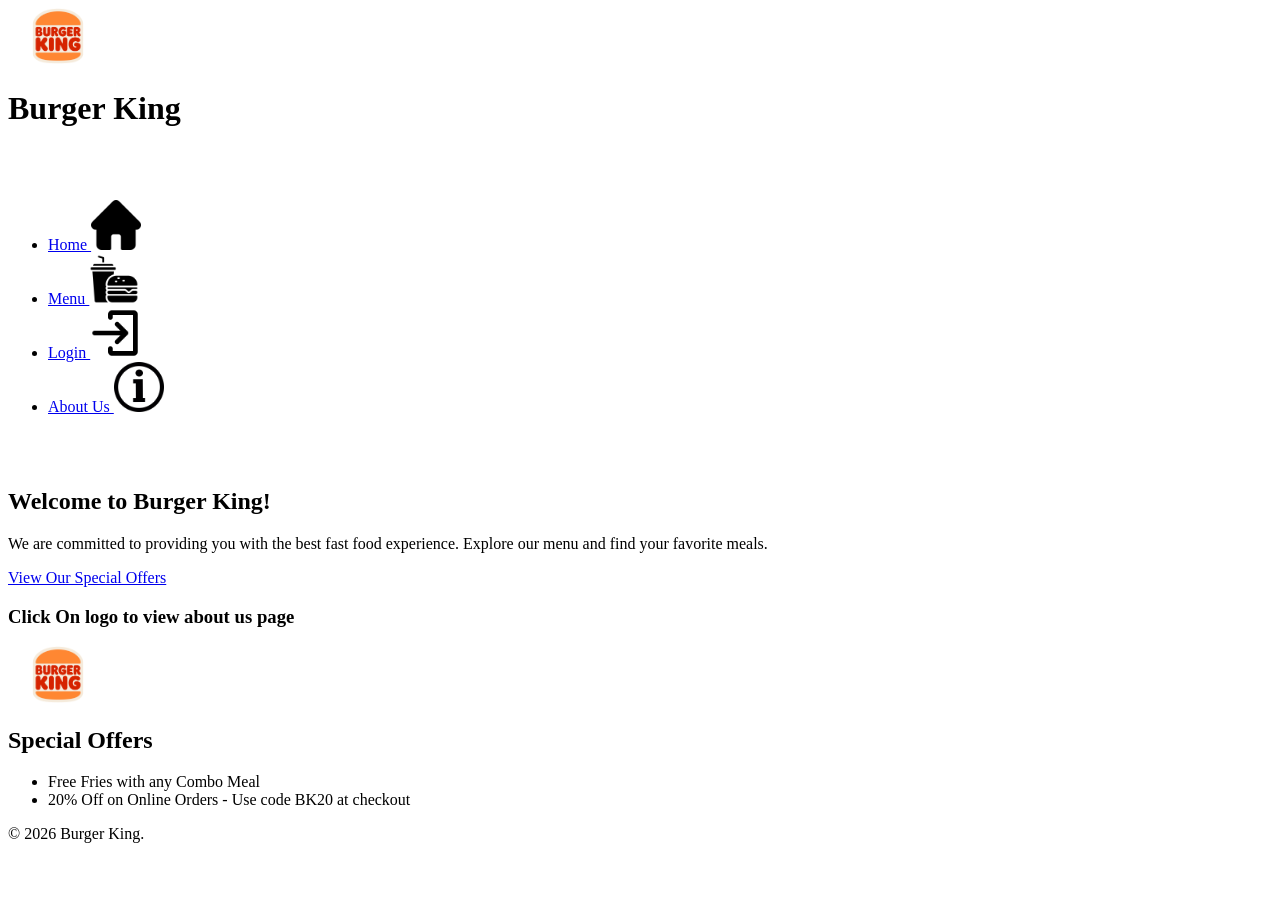
==== index.html @ f5b8cfb9 "git add . git commit -m "Rename home to index for GitHub Pages" git push" ====
<!DOCTYPE html>
<html lang="en">
<head>
    <meta charset="UTF-8">
    <meta name="viewport" content="width=device-width, initial-scale=1.0">
    <title>Home Page</title>
</head>
<body>
<header>
    <img src="images\Burger-King-Logo.png" alt="Burger King Logo" width="100">

    <h1>Burger King</h1> </header>
	<section id="1">
<nav>
        <ul>
        <li><a href="index.html"> Home   <img src="images\home.png" alt="Home" width="50"></a></li>
    <li><a href="menu.html"> Menu <img src="images\fast-food.png" alt="Fast Food" width="50"></a></li>
    <li><a href="login.html"> Login <img src="images\login.png" alt="Login" width="50"></a></li>
     <li><a href="aboutUs.html"> About Us <img src="images\information-button.png" alt="About Us" width="50"></a></li>

        </ul>

    </section>

<main>
    <section>
        <article>
            <h2>Welcome to Burger King!</h2>
            <p>We are committed to providing you with the best fast food experience. Explore our menu and find your favorite meals.</p>
      <p><a href="#offers">View Our Special Offers</a></p>
        </article>
    </section>

   <section>
        <article>
            <h3>Click On logo to view about us page</h3>
            <img src="images\Burger-King-Logo.png" alt="Burger King Logo" usemap="#siteMap" width="100">
           <map name="siteMap">
           <area shape="rect" coords="0,0,100,100" href="aboutUs.html" alt="About Us">
       </map>
        </article>
    </section>

    <section id="offers">
        
            <h2>Special Offers</h2>
            <ul>

                <li>Free Fries with any Combo Meal</li>
                <li>20% Off on Online Orders - Use code BK20 at checkout</li>
            </ul>

         
    </section>

</main>
<footer>
    <p>&copy; 2026 Burger King.</p>
</footer>
</body>
</html>
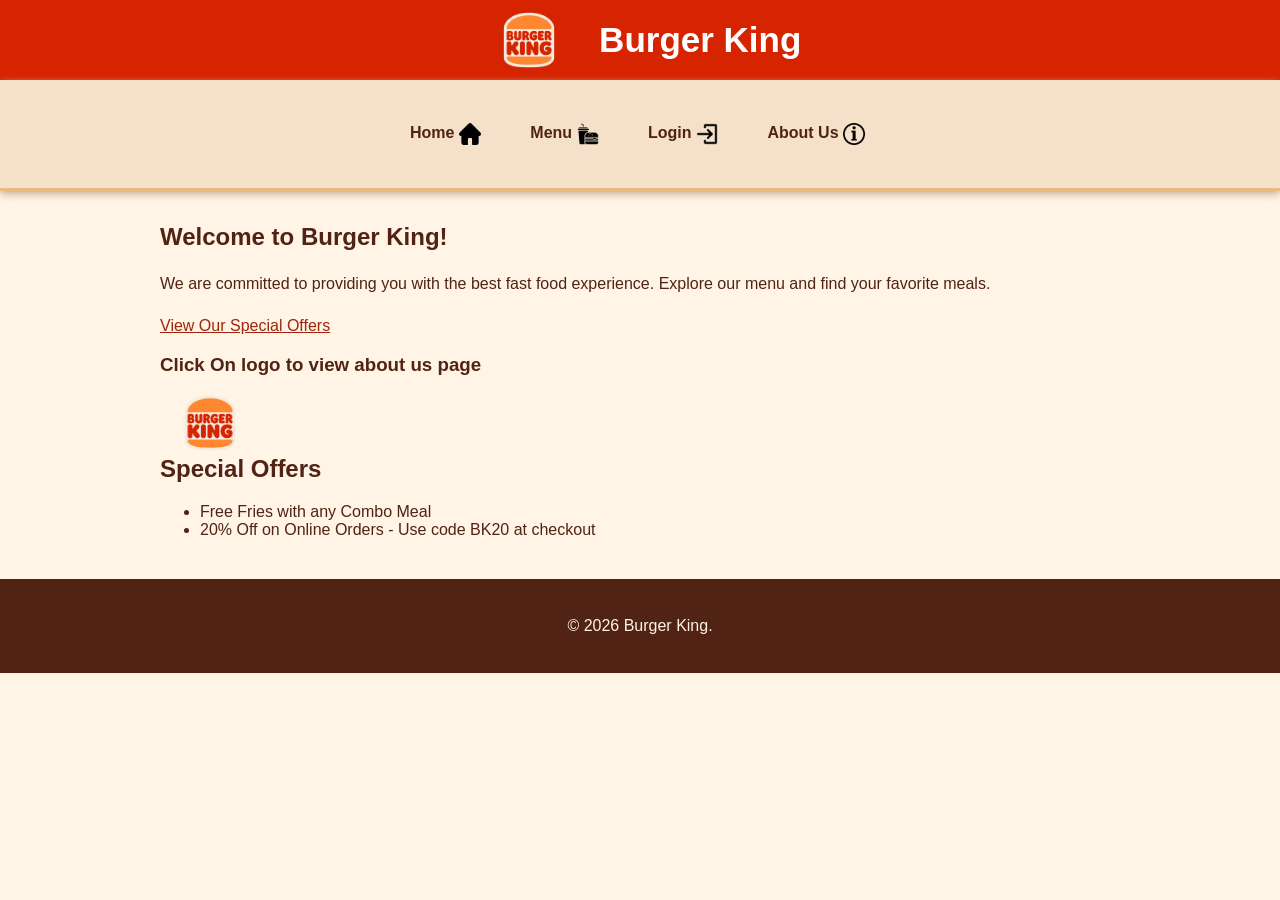
==== commit ae884481: "Add stylesheet link to index.html" ====
--- a/index.html
+++ b/index.html
@@ -4,6 +4,7 @@
     <meta charset="UTF-8">
     <meta name="viewport" content="width=device-width, initial-scale=1.0">
     <title>Home Page</title>
+	<link rel="stylesheet" href="style.css">
 </head>
 <body>
 <header>
@@ -58,4 +59,4 @@
     <p>&copy; 2026 Burger King.</p>
 </footer>
 </body>
-</html>+</html>
--- a/style.css
+++ b/style.css
@@ -0,0 +1,125 @@
+
+body {
+    margin: 0;
+    background-color: #fff4e6;
+    color: #502314;
+    font-family: Arial, Helvetica, sans-serif;
+    font-size: 16px;
+}
+h1, h2, h3 { margin-top: 0; }
+p { line-height: 1.6; }
+a { color: #9d260c; }
+a:hover { color: #d62300; }
+
+header {
+    background-color: #d62300;
+    color: white;
+    padding: 12px 20px;
+    text-align: center;
+}
+header img { vertical-align: middle; }
+header h1 {
+    display: inline-block;
+    vertical-align: middle;
+    margin: 0 0 0 16px;
+    font-size: 35px;
+}
+nav {
+    background-color: #f5e1c9;
+    text-align: center;
+    border-bottom: 3px solid #eab97f;
+    box-shadow: 0 3px 8px #c6aa90;
+}
+nav ul { list-style-type: none; margin: 0; padding: 10px 4px; }
+nav li { display: inline-block; margin: 5px 8px; }
+nav a {
+    display: inline-block;
+    padding: 9px 11px;
+    text-decoration: none;
+    color: #502314;
+    font-weight: bold;
+    border: 1px solid transparent;
+    border-radius: 9px;
+}
+nav a:hover, nav a:focus {
+    color: #d62300;
+    background-color: #ffffff;
+    border-color: #eac29c;
+}
+nav img { width: 22px; height: 22px; vertical-align: middle; margin-right: 5px; }
+nav .current { background-color: white; border-color: #d62300; }
+
+main { max-width: 960px; margin: 32px auto; padding: 0 18px; }
+.page-title { text-align: center; font-size: 30px; }
+.card {
+    background-color: white;
+    border: 1px solid #eac29c;
+    border-radius: 14px;
+    box-shadow: 3px 5px 12px #ddc8b5;
+    padding: 24px;
+    margin-bottom: 26px;
+}
+.card h2, .card h3 { color: #9d260c; }
+.center-text { text-align: center; }
+.small-note { color: #745a4c; font-size: 14px; }
+.button-link, button {
+    background-color: #d62300;
+    color: white;
+    text-decoration: none;
+    border: 2px solid #d62300;
+    border-radius: 9px;
+    display: inline-block;
+    padding: 11px 19px;
+    font-size: 16px;
+    font-weight: bold;
+    cursor: pointer;
+}
+.button-link:hover, button:hover { background-color: #a51e00; color: white; }
+
+.hero { position: relative; z-index: 1; padding-top: 30px; }
+.hero-label {
+    position: absolute;
+    z-index: 2;
+    top: -14px;
+    right: 20px;
+    background-color: #ff8732;
+    color: #502314;
+    padding: 9px 14px;
+    border: 2px solid #9d260c;
+    border-radius: 20px;
+    font-weight: bold;
+    box-shadow: 2px 3px 6px #bba48d;
+}
+
+.feature-list { padding-left: 25px; line-height: 1.9; }
+table { width: 100%; border-collapse: collapse; background-color: white; }
+th, td { border: 1px solid #c7a184; padding: 12px; text-align: left; }
+th { background-color: #f7d1a9; }
+tr:nth-child(even) { background-color: #fff7ef; }
+.jump-links { text-align: center; margin-bottom: 20px; }
+.jump-links a { display: inline-block; margin: 5px; padding: 7px 11px; }
+
+.form-card { max-width: 540px; margin-left: auto; margin-right: auto; }
+label { display: block; margin-top: 15px; margin-bottom: 6px; font-weight: bold; }
+input, textarea, select {
+    width: 100%;
+    padding: 11px;
+    border: 1px solid #b89f8d;
+    border-radius: 6px;
+    background-color: #fffdfb;
+    font: inherit;
+    box-sizing: border-box;
+}
+input:focus, textarea:focus, select:focus { background-color: #fff1db; }
+textarea { height: 110px; }
+.form-actions { margin-top: 18px; }
+.support-icon { width: 42px; height: 42px; vertical-align: middle; margin-right: 10px; }
+
+footer {
+    background-color: #502314;
+    color: #fff4e6;
+    text-align: center;
+    padding: 18px;
+    margin-top: 40px;
+}
+footer a { color: #fff4e6; }
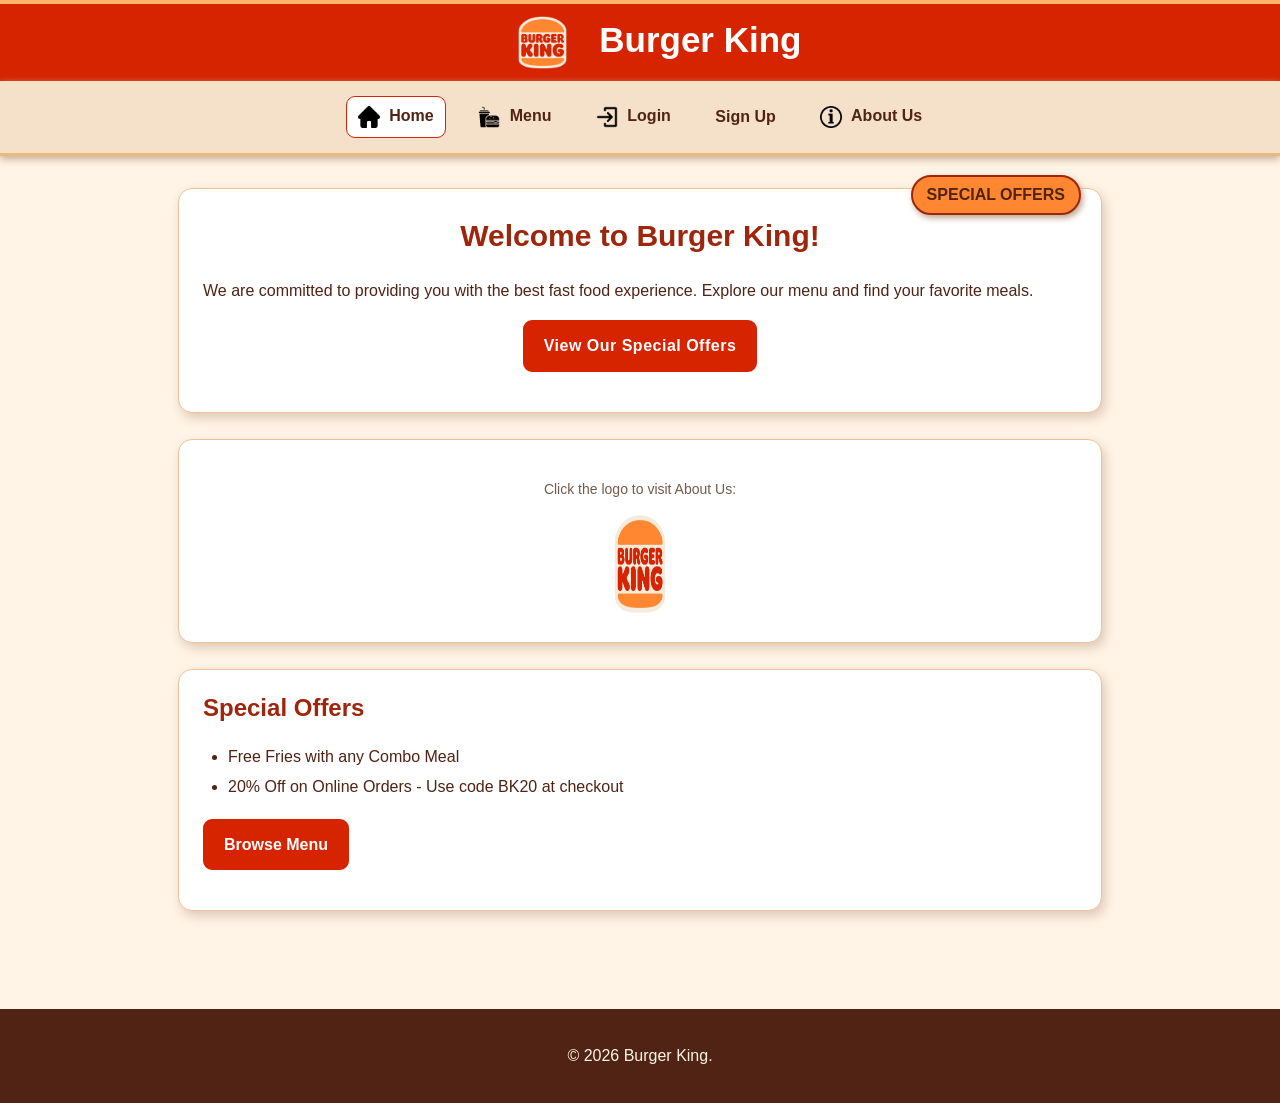
==== commit 5a0c246e: "Extract assignment 2 files and remove zip files" ====
--- a/index.html
+++ b/index.html
@@ -1,62 +1,39 @@
 <!DOCTYPE html>
 <html lang="en">
 <head>
-    <meta charset="UTF-8">
-    <meta name="viewport" content="width=device-width, initial-scale=1.0">
-    <title>Home Page</title>
-	<link rel="stylesheet" href="style.css">
+  <meta charset="UTF-8">
+  <meta name="viewport" content="width=device-width, initial-scale=1.0">
+  <title>Home | Burger King</title>
+  <!-- External CSS (shared by every page) -->
+  <link rel="stylesheet" href="style.css">
+  <!-- Internal CSS: demonstrates page-specific embedded styling -->
+  <style>
+    .hero { isolation: isolate; } .hero-label { text-transform: uppercase; }
+  </style>
 </head>
 <body>
-<header>
-    <img src="images\Burger-King-Logo.png" alt="Burger King Logo" width="100">
-
-    <h1>Burger King</h1> </header>
-	<section id="1">
-<nav>
-        <ul>
-        <li><a href="index.html"> Home   <img src="images\home.png" alt="Home" width="50"></a></li>
-    <li><a href="menu.html"> Menu <img src="images\fast-food.png" alt="Fast Food" width="50"></a></li>
-    <li><a href="login.html"> Login <img src="images\login.png" alt="Login" width="50"></a></li>
-     <li><a href="aboutUs.html"> About Us <img src="images\information-button.png" alt="About Us" width="50"></a></li>
-
-        </ul>
-
-    </section>
-
-<main>
-    <section>
-        <article>
-            <h2>Welcome to Burger King!</h2>
-            <p>We are committed to providing you with the best fast food experience. Explore our menu and find your favorite meals.</p>
-      <p><a href="#offers">View Our Special Offers</a></p>
-        </article>
-    </section>
-
-   <section>
-        <article>
-            <h3>Click On logo to view about us page</h3>
-            <img src="images\Burger-King-Logo.png" alt="Burger King Logo" usemap="#siteMap" width="100">
-           <map name="siteMap">
-           <area shape="rect" coords="0,0,100,100" href="aboutUs.html" alt="About Us">
-       </map>
-        </article>
-    </section>
-
-    <section id="offers">
-        
-            <h2>Special Offers</h2>
-            <ul>
-
-                <li>Free Fries with any Combo Meal</li>
-                <li>20% Off on Online Orders - Use code BK20 at checkout</li>
-            </ul>
-
-         
-    </section>
-
-</main>
-<footer>
-    <p>&copy; 2026 Burger King.</p>
-</footer>
+  <header class="site-header" style="border-top: 4px solid #ffb36b;">
+    <h1><img src="images/Burger-King-Logo.png" alt="Burger King Logo" width="95"> Burger King</h1>
+  </header>
+  <nav aria-label="Main navigation"><ul>
+    <li><a href="index.html" aria-current="page" class="current"><img src="images/home.png" alt="" width="22"> Home</a></li>
+<li><a href="menu.html"><img src="images/fast-food.png" alt="" width="22"> Menu</a></li>
+<li><a href="login.html"><img src="images/login.png" alt="" width="22"> Login</a></li>
+<li><a href="signup.html">Sign Up</a></li>
+<li><a href="aboutUs.html"><img src="images/information-button.png" alt="" width="22"> About Us</a></li>
+  </ul></nav>
+  <main>
+  <section class="card hero">
+  <span class="hero-label">Special Offers</span>
+  <article><h2 class="page-title">Welcome to Burger King!</h2>
+  <p>We are committed to providing you with the best fast food experience. Explore our menu and find your favorite meals.</p>
+  <p class="center-text"><a class="button-link" href="#offers" style="letter-spacing: 0.5px;">View Our Special Offers</a></p></article>
+</section>
+<section class="card"><div class="center-text"><p class="small-note">Click the logo to visit About Us:</p><img src="images/Burger-King-Logo.png" alt="Burger King information" usemap="#siteMap" width="100" height="100"><map name="siteMap"><area shape="rect" coords="0,0,100,100" href="aboutUs.html" alt="About Us"></map></div></section>
+<section class="card" id="offers"><h2>Special Offers</h2>
+<ul class="feature-list"><li>Free Fries with any Combo Meal</li><li>20% Off on Online Orders - Use code BK20 at checkout</li></ul>
+<p><a href="menu.html" class="button-link">Browse Menu</a></p></section>
+  </main>
+  <footer><p>&copy; 2026 Burger King.</p></footer>
 </body>
 </html>
--- a/style.css
+++ b/style.css
@@ -123,3 +123,23 @@
     margin-top: 40px;
 }
 footer a { color: #fff4e6; }
+
+/* Additional responsive layout and form actions for the assignment */
+* { box-sizing: border-box; }
+body { min-height: 100vh; display: flex; flex-direction: column; }
+main { width: 100%; flex: 1; }
+.site-header img { width: 95px; height: auto; }
+nav a[aria-current="page"] { background-color: white; border-color: #d62300; }
+input[type="submit"], input[type="button"] { background-color: #d62300; color: #fff; border: 2px solid #d62300; cursor: pointer; font-weight: bold; margin-top: 16px; }
+input[type="submit"]:hover, input[type="button"]:hover { background-color: #a51e00; }
+.form-actions .button-link { display: inline-block; }
+.offer-table { margin: 14px 0 22px; }
+.sr-only { position: absolute; width: 1px; height: 1px; overflow: hidden; clip: rect(0,0,0,0); white-space: nowrap; }
+@media (max-width: 600px) {
+ header h1 { display: block; margin: 8px 0 0; font-size: 27px; }
+ nav li { margin: 3px; }
+ nav a { padding: 7px; }
+ main { margin: 22px auto; }
+ .card { padding: 17px; }
+ .hero-label { right: 10px; }
+}
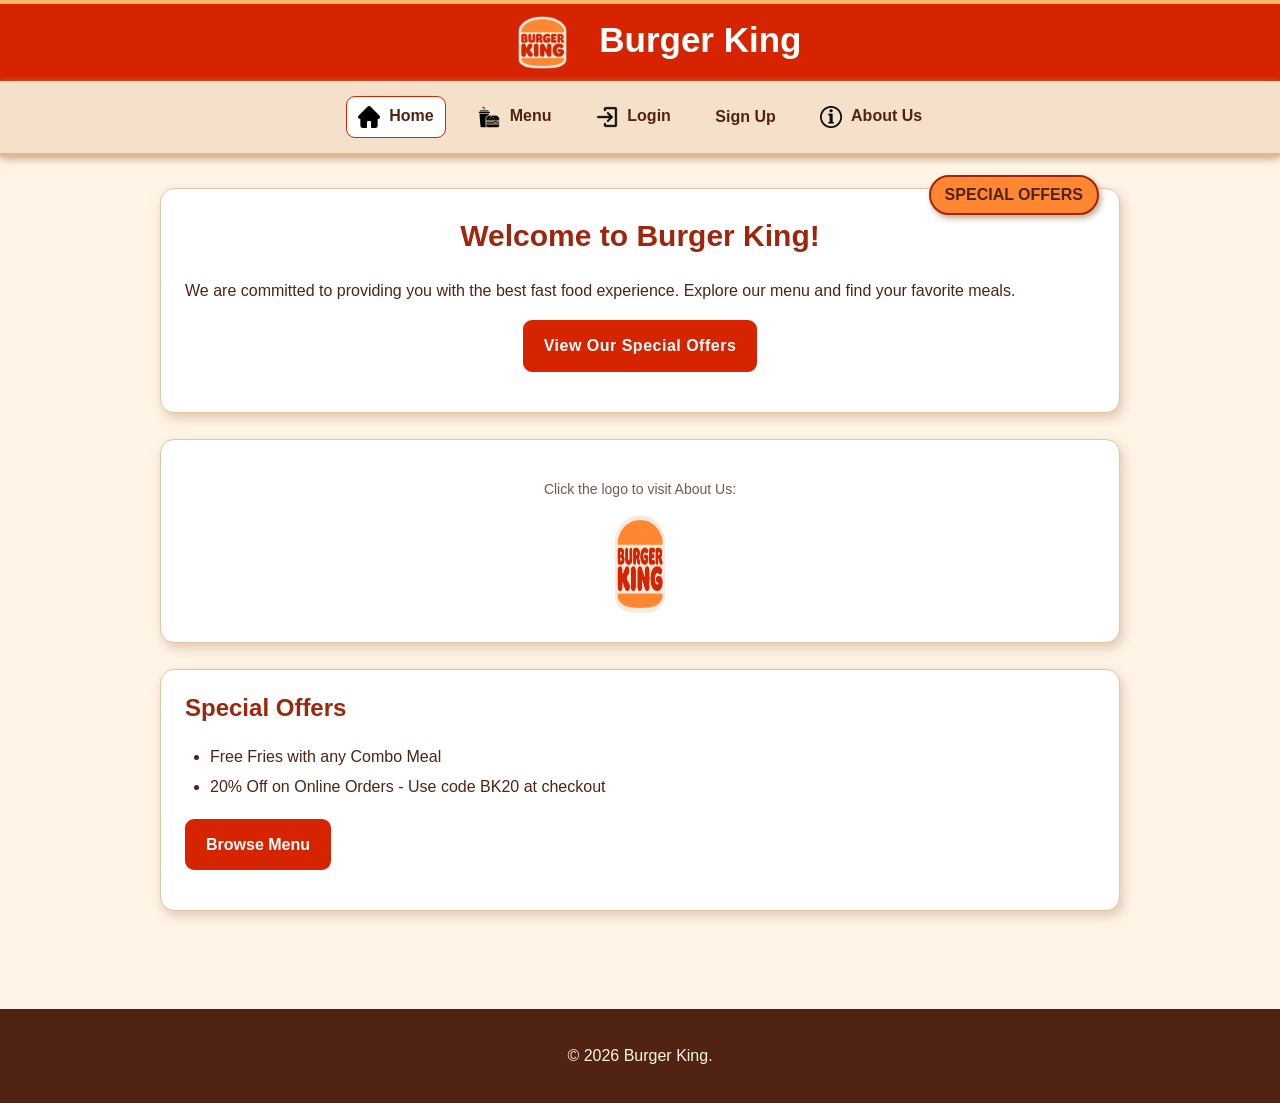
==== commit 619c9eb2: "add more content" ====
--- a/index.html
+++ b/index.html
@@ -8,7 +8,7 @@
   <link rel="stylesheet" href="style.css">
   <!-- Internal CSS: demonstrates page-specific embedded styling -->
   <style>
-    .hero { isolation: isolate; } .hero-label { text-transform: uppercase; }
+    .hero-label { text-transform: uppercase; }
   </style>
 </head>
 <body>
--- a/style.css
+++ b/style.css
@@ -95,20 +95,19 @@
 table { width: 100%; border-collapse: collapse; background-color: white; }
 th, td { border: 1px solid #c7a184; padding: 12px; text-align: left; }
 th { background-color: #f7d1a9; }
-tr:nth-child(even) { background-color: #fff7ef; }
 .jump-links { text-align: center; margin-bottom: 20px; }
 .jump-links a { display: inline-block; margin: 5px; padding: 7px 11px; }
 
 .form-card { max-width: 540px; margin-left: auto; margin-right: auto; }
 label { display: block; margin-top: 15px; margin-bottom: 6px; font-weight: bold; }
 input, textarea, select {
-    width: 100%;
+    width: 95%;
     padding: 11px;
     border: 1px solid #b89f8d;
     border-radius: 6px;
     background-color: #fffdfb;
     font: inherit;
-    box-sizing: border-box;
+
 }
 input:focus, textarea:focus, select:focus { background-color: #fff1db; }
 textarea { height: 110px; }
@@ -125,7 +124,6 @@
 footer a { color: #fff4e6; }
 
 /* Additional responsive layout and form actions for the assignment */
-* { box-sizing: border-box; }
 body { min-height: 100vh; display: flex; flex-direction: column; }
 main { width: 100%; flex: 1; }
 .site-header img { width: 95px; height: auto; }
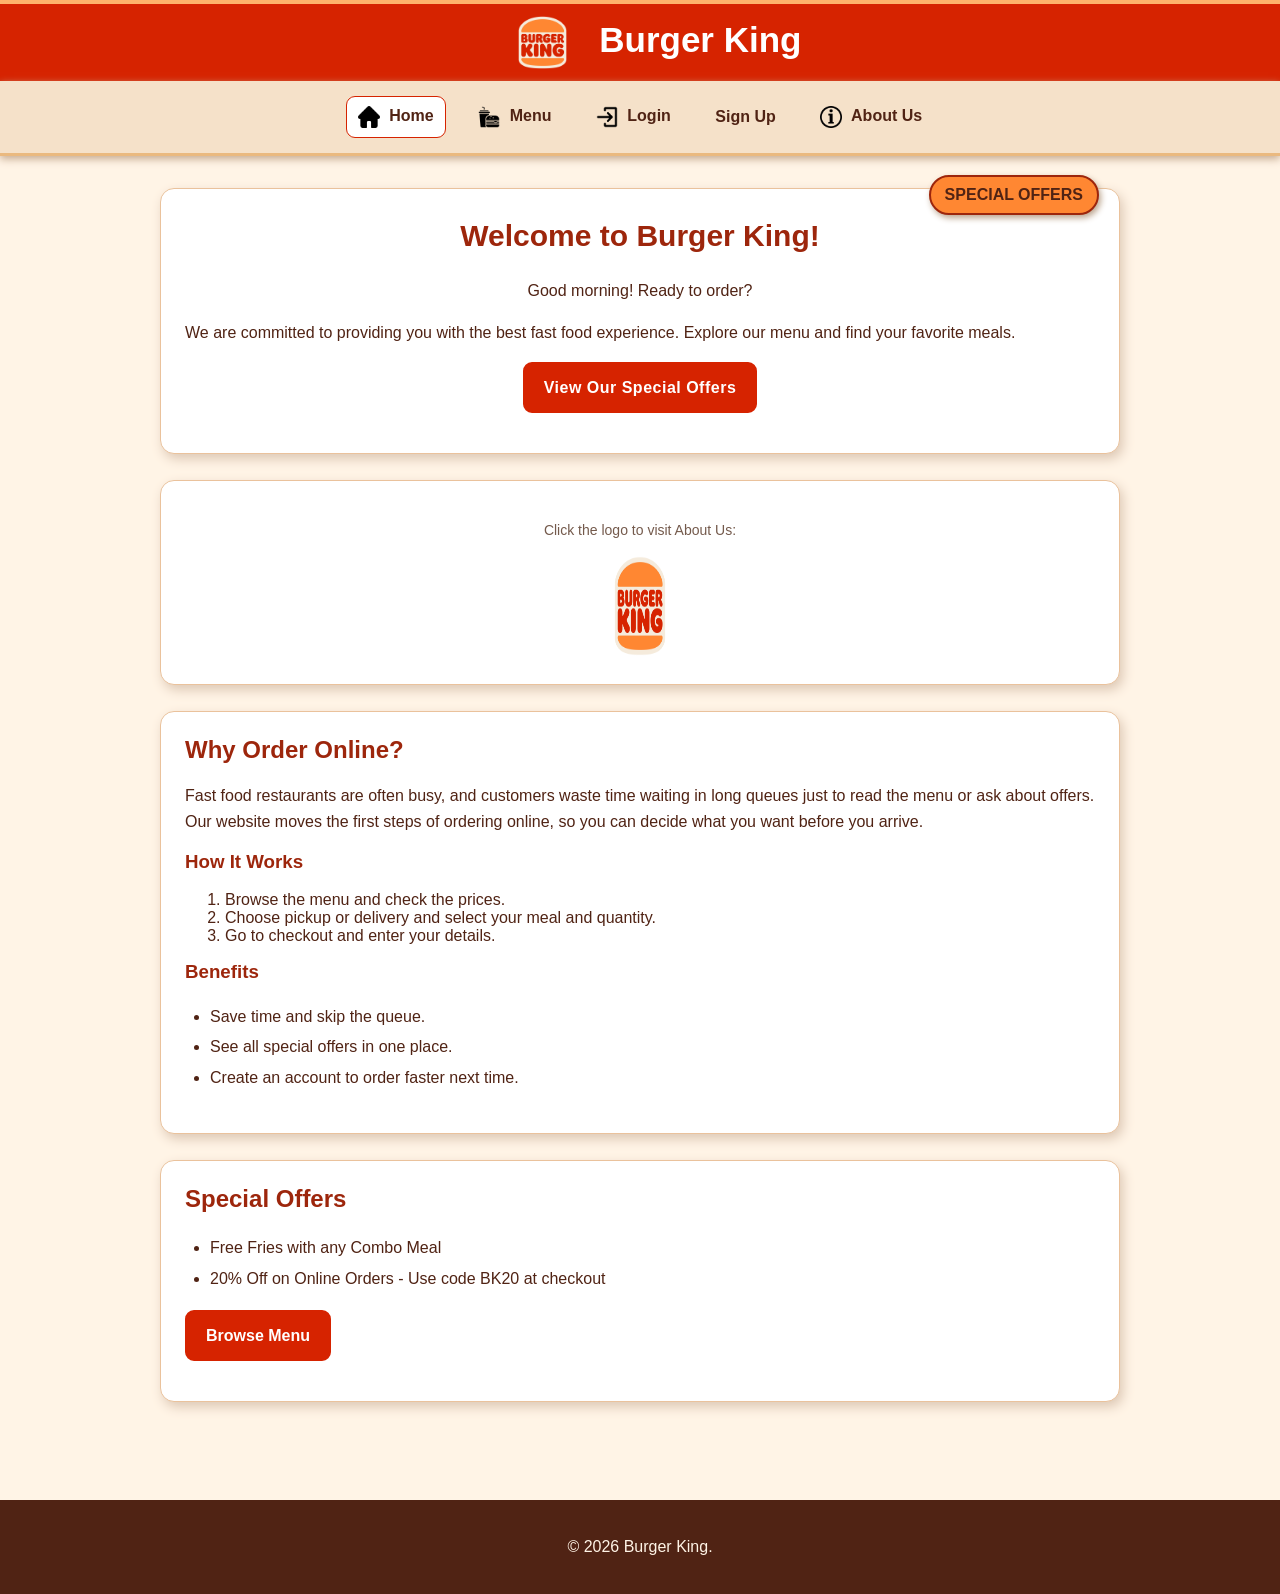
==== commit e3c32b8a: "Add more content to Home and About pages" ====
--- a/index.html
+++ b/index.html
@@ -26,14 +26,42 @@
   <section class="card hero">
   <span class="hero-label">Special Offers</span>
   <article><h2 class="page-title">Welcome to Burger King!</h2>
+  <p id="greeting" class="center-text"></p>
   <p>We are committed to providing you with the best fast food experience. Explore our menu and find your favorite meals.</p>
   <p class="center-text"><a class="button-link" href="#offers" style="letter-spacing: 0.5px;">View Our Special Offers</a></p></article>
 </section>
 <section class="card"><div class="center-text"><p class="small-note">Click the logo to visit About Us:</p><img src="images/Burger-King-Logo.png" alt="Burger King information" usemap="#siteMap" width="100" height="100"><map name="siteMap"><area shape="rect" coords="0,0,100,100" href="aboutUs.html" alt="About Us"></map></div></section>
+<section class="card">
+  <h2>Why Order Online?</h2>
+  <p>Fast food restaurants are often busy, and customers waste time waiting in long queues just to read the menu or ask about offers. Our website moves the first steps of ordering online, so you can decide what you want before you arrive.</p>
+  <h3>How It Works</h3>
+  <ol>
+    <li>Browse the menu and check the prices.</li>
+    <li>Choose pickup or delivery and select your meal and quantity.</li>
+    <li>Go to checkout and enter your details.</li>
+  </ol>
+  <h3>Benefits</h3>
+  <ul class="feature-list">
+    <li>Save time and skip the queue.</li>
+    <li>See all special offers in one place.</li>
+    <li>Create an account to order faster next time.</li>
+  </ul>
+</section>
 <section class="card" id="offers"><h2>Special Offers</h2>
 <ul class="feature-list"><li>Free Fries with any Combo Meal</li><li>20% Off on Online Orders - Use code BK20 at checkout</li></ul>
 <p><a href="menu.html" class="button-link">Browse Menu</a></p></section>
   </main>
   <footer><p>&copy; 2026 Burger King.</p></footer>
+   <script>
+    var hour = new Date().getHours();
+    var greeting = "Good evening";
+    if (hour < 12) {
+      greeting = "Good morning";
+    } else if (hour < 18) {
+      greeting = "Good afternoon";
+    }
+    document.getElementById("greeting").innerHTML = greeting + "! Ready to order?";
+  </script>
+  <script src="script.js"></script>  
 </body>
 </html>
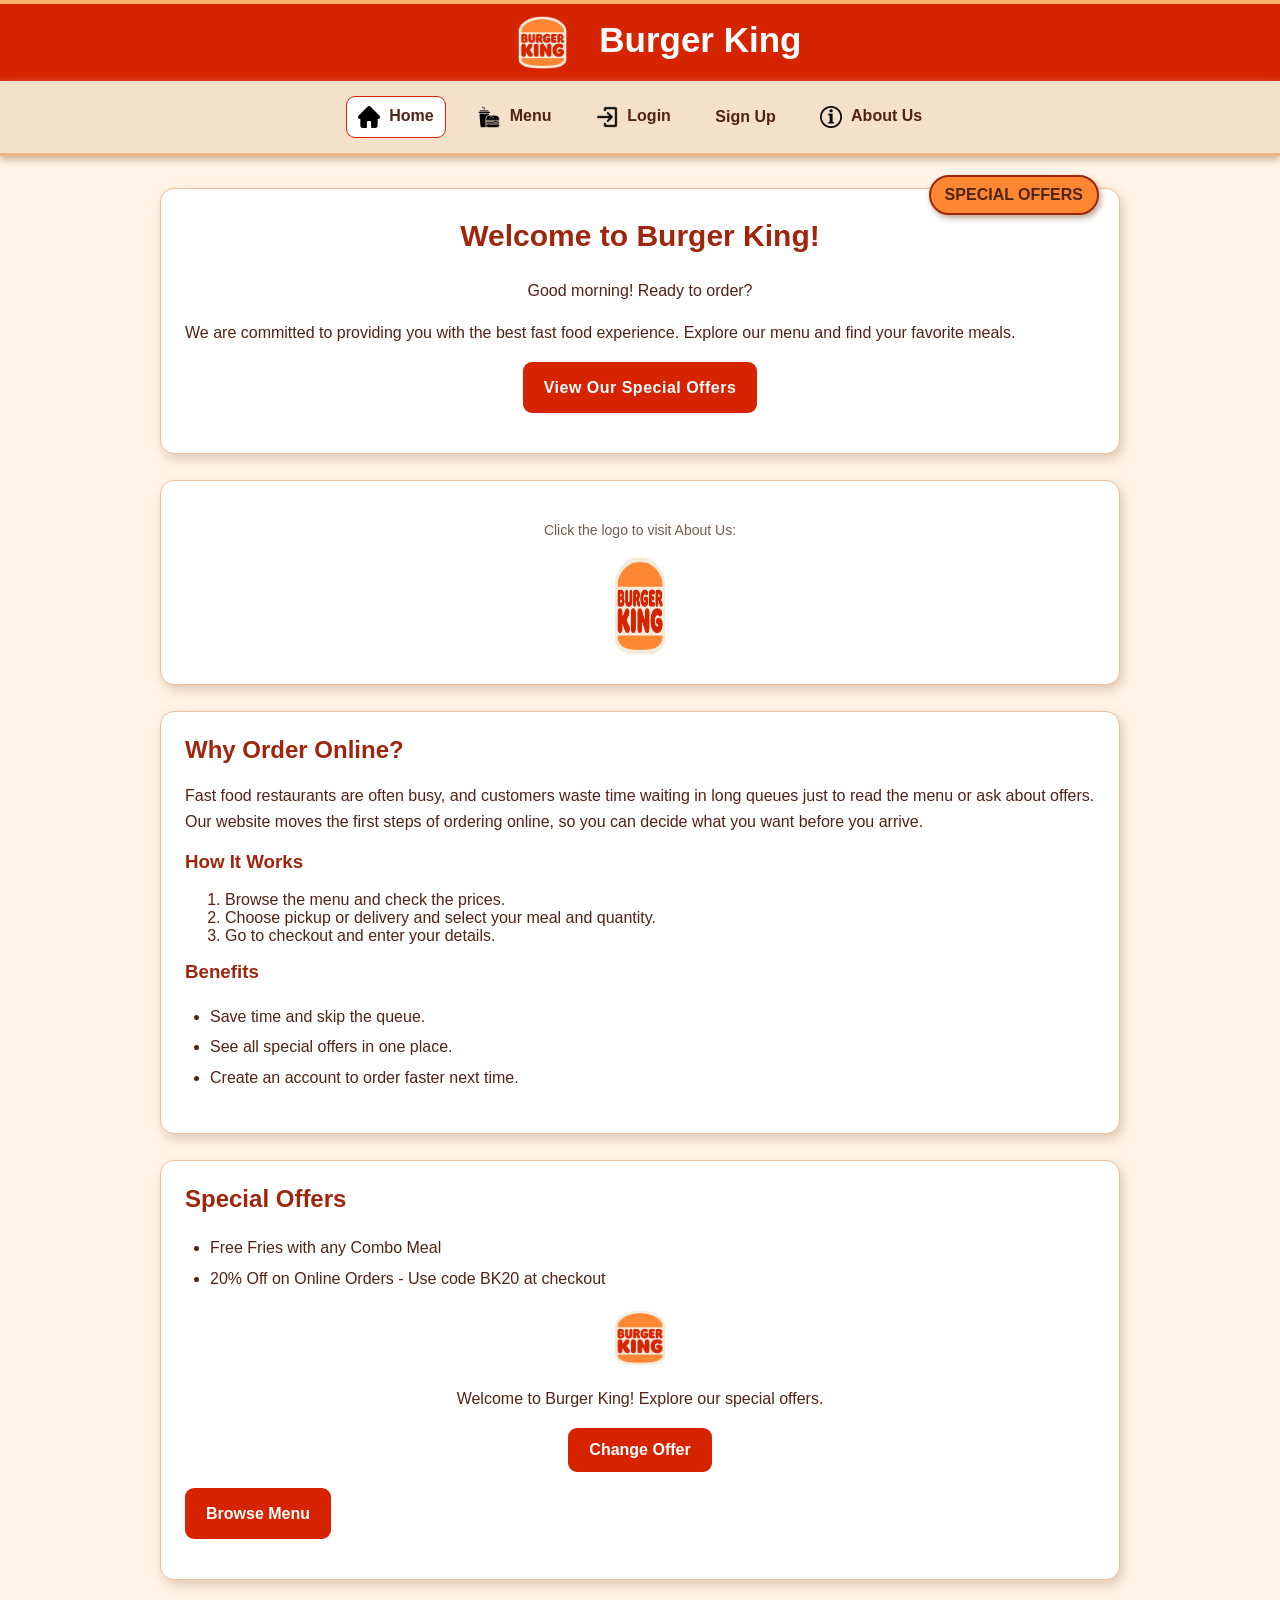
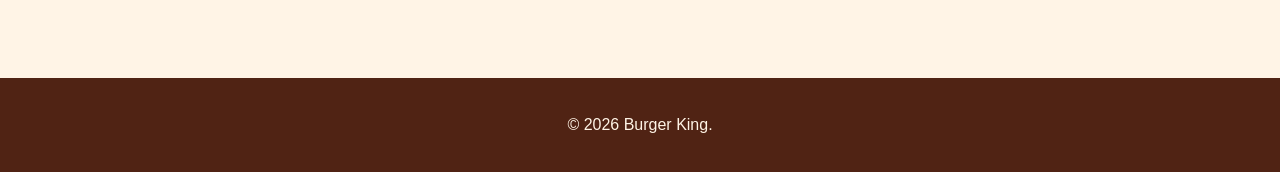
==== commit fe5bb1df: "Add files via upload" ====
--- a/index.html
+++ b/index.html
@@ -49,10 +49,16 @@
 </section>
 <section class="card" id="offers"><h2>Special Offers</h2>
 <ul class="feature-list"><li>Free Fries with any Combo Meal</li><li>20% Off on Online Orders - Use code BK20 at checkout</li></ul>
+<div class="center-text">
+  <img id="offerPicture" src="images/Burger-King-Logo.png" alt="Burger King logo" width="100">
+  <p id="offerText">Welcome to Burger King! Explore our special offers.</p>
+  <button type="button" onclick="changeOffer()">Change Offer</button>
+</div>
 <p><a href="menu.html" class="button-link">Browse Menu</a></p></section>
   </main>
   <footer><p>&copy; 2026 Burger King.</p></footer>
-   <script>
+  <!-- Embedded script: greets the customer based on the time of day -->
+  <script>
     var hour = new Date().getHours();
     var greeting = "Good evening";
     if (hour < 12) {
@@ -62,6 +68,6 @@
     }
     document.getElementById("greeting").innerHTML = greeting + "! Ready to order?";
   </script>
-  <script src="script.js"></script>  
+  <script src="script.js"></script>
 </body>
 </html>
--- a/style.css
+++ b/style.css
@@ -132,7 +132,6 @@
 input[type="submit"]:hover, input[type="button"]:hover { background-color: #a51e00; }
 .form-actions .button-link { display: inline-block; }
 .offer-table { margin: 14px 0 22px; }
-.sr-only { position: absolute; width: 1px; height: 1px; overflow: hidden; clip: rect(0,0,0,0); white-space: nowrap; }
 @media (max-width: 600px) {
  header h1 { display: block; margin: 8px 0 0; font-size: 27px; }
  nav li { margin: 3px; }
